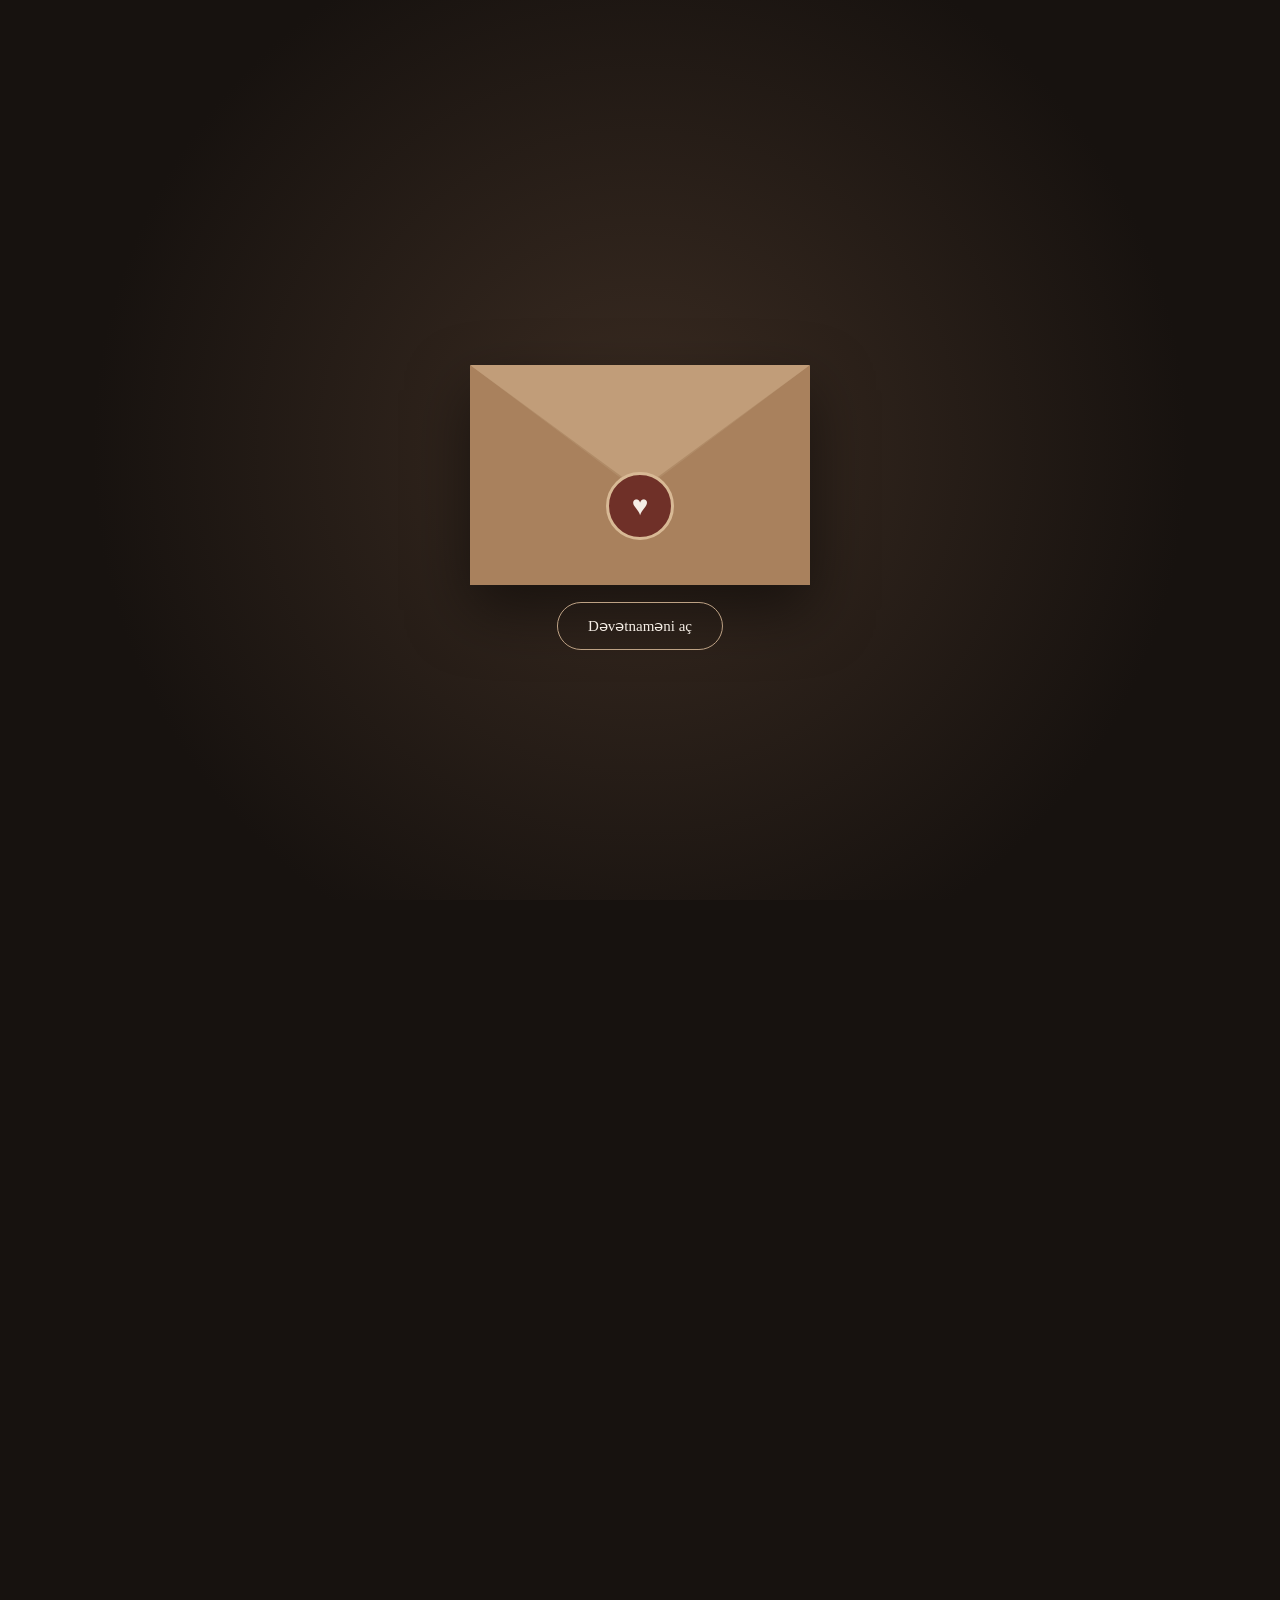
==== test2.html @ 9d21ffe1 "Add files via upload" ====
<!DOCTYPE html>
<html lang="az">
<head>
<meta charset="UTF-8">
<meta name="viewport" content="width=device-width, initial-scale=1.0">

<title>Həsən & Aygün | Dəvətnamə</title>

<style>

/* =========================
   RESET
========================= */

*{
    margin:0;
    padding:0;
    box-sizing:border-box;
}

html{
    scroll-behavior:smooth;
}

body{
    background:#17120f;
    color:#f5eee6;
    font-family:Georgia,"Times New Roman",serif;
}


/* =========================
   AÇILIŞ EKRANI
========================= */

.open-screen{
    position:fixed;
    inset:0;

    background:
    radial-gradient(
        circle at center,
        #3b2c22 0%,
        #17120f 70%
    );

    display:flex;
    justify-content:center;
    align-items:center;

    z-index:9999;

    transition:
        opacity 1.2s ease,
        visibility 1.2s ease;
}

.open-screen.hide{
    opacity:0;
    visibility:hidden;
    pointer-events:none;
}


/* =========================
   ZƏRF
========================= */

.envelope-area{
    width:340px;
    height:270px;

    position:relative;
}

.envelope{
    position:absolute;

    width:340px;
    height:220px;

    bottom:0;

    background:#b08b67;

    border-radius:4px;

    box-shadow:
    0 25px 60px rgba(0,0,0,.5);

    overflow:visible;
}


/* məktub */

.letter{
    position:absolute;

    width:290px;
    height:190px;

    left:25px;
    bottom:12px;

    background:#fffaf3;

    color:#392b22;

    text-align:center;

    padding:30px 15px;

    opacity:0;

    visibility:hidden;

    transform:translateY(10px);

    transition:
    transform 1.4s ease .7s,
    opacity .6s ease .7s,
    visibility 0s linear 1.4s;

    z-index:2;
}

.envelope.open .letter{

    opacity:1;

    visibility:visible;

    transform:translateY(-150px);

    transition:
    transform 1.4s ease .7s,
    opacity .6s ease .7s;
}

.letter small{
    letter-spacing:4px;
}

.letter h3{
    margin-top:18px;
    font-size:29px;
    font-weight:normal;
}


/* ön hissə */

.envelope-front{
    position:absolute;

    inset:0;

    background:#a9815d;

    clip-path:
    polygon(
        0 0,
        50% 58%,
        100% 0,
        100% 100%,
        0 100%
    );

    z-index:5;
}


/* üst qapaq */

.flap{
    position:absolute;

    top:0;
    left:0;

    width:0;
    height:0;

    border-left:170px solid transparent;
    border-right:170px solid transparent;
    border-top:125px solid #c19d79;

    transform-origin:top center;

    transition:
    transform 1.3s ease;

    z-index:8;

    backface-visibility:hidden;
}

.envelope.open .flap{
    transform:rotateX(180deg);
    z-index:3;
}


/* möhür */

.seal{
    position:absolute;

    width:68px;
    height:68px;

    left:50%;
    bottom:45px;

    transform:translateX(-50%);

    border-radius:50%;

    background:#6f3028;

    border:3px solid #d8b995;

    display:flex;
    justify-content:center;
    align-items:center;

    font-size:28px;

    z-index:10;

    transition:
    opacity .5s ease,
    transform .5s ease;
}

.envelope.open .seal{
    opacity:0;

    transform:
    translateX(-50%)
    scale(.5);
}


/* düymə */

.open-btn{
    position:absolute;

    bottom:-65px;

    left:50%;

    transform:translateX(-50%);

    padding:14px 30px;

    border:1px solid #bda184;

    background:transparent;

    color:#f5eee6;

    border-radius:30px;

    font-family:Georgia,serif;

    cursor:pointer;

    font-size:15px;

    transition:.3s;
}

.open-btn:hover{
    background:#b08b67;
}


/* =========================
   ƏSAS SƏHİFƏ
========================= */

.invitation{
    max-width:650px;

    margin:auto;

    background:#211914;

    overflow:hidden;

    opacity:0;

    transition:
    opacity 1.5s ease;
}

.invitation.show{
    opacity:1;
}


/* =========================
   HERO
========================= */

.hero{

    min-height:100vh;

    position:relative;

    display:flex;

    flex-direction:column;

    justify-content:center;

    align-items:center;

    text-align:center;

    padding:40px 25px;

    background:

    linear-gradient(
        rgba(25,17,12,.45),
        rgba(25,17,12,.88)
    ),

    url("https://images.unsplash.com/photo-1519741497674-611481863552?auto=format&fit=crop&w=1200&q=90")

    center/cover no-repeat;
}

.hero-label{

    font-size:13px;

    letter-spacing:6px;

    text-transform:uppercase;

    margin-bottom:30px;

    color:#d9bd9d;
}

.hero-names{

    font-size:65px;

    line-height:1.05;

    font-weight:normal;
}

.hero-and{

    font-size:30px;

    font-style:italic;

    margin:13px 0;

    color:#d7b58e;
}

.hero-date{

    margin-top:35px;

    font-size:18px;

    letter-spacing:5px;

    color:#e1c5a4;
}


/* =========================
   QIZILI XƏTT
========================= */

.gold-line{

    width:90px;

    height:1px;

    background:#b99873;

    margin:25px auto;
}


/* =========================
   BÖLMƏLƏR
========================= */

.section{

    padding:80px 30px;

    text-align:center;

    border-bottom:1px solid rgba(255,255,255,.08);
}

.section h2{

    font-size:32px;

    font-weight:normal;

    margin-bottom:25px;

    color:#e3c6a3;
}

.section p{

    font-size:17px;

    line-height:2;
}


/* =========================
   GERİ SAYIM
========================= */

.countdown{

    display:flex;

    justify-content:center;

    gap:10px;

    flex-wrap:wrap;

    margin-top:35px;
}

.count-box{

    width:78px;

    padding:18px 5px;

    border:1px solid #765d49;

    background:#2a201a;
}

.count-box strong{

    display:block;

    font-size:28px;

    color:#e2c29f;
}

.count-box span{

    font-size:10px;

    letter-spacing:1px;

    color:#bca38b;
}


/* =========================
   FOTO
========================= */

.photo{

    width:100%;

    height:420px;

    object-fit:cover;

    display:block;
}


/* =========================
   MƏKAN
========================= */

.location-icon{

    font-size:35px;

    margin-bottom:15px;
}

.map-btn{

    display:inline-block;

    margin-top:25px;

    padding:14px 30px;

    border:1px solid #b99873;

    color:#e8d2b8;

    text-decoration:none;

    border-radius:30px;

    transition:.3s;
}

.map-btn:hover{

    background:#b08b67;

    color:white;
}


/* =========================
   RSVP
========================= */

.rsvp-btn{

    display:inline-block;

    margin-top:25px;

    padding:15px 35px;

    background:#6f3028;

    color:white;

    text-decoration:none;

    border-radius:30px;

    font-size:16px;
}


/* =========================
   FOOTER
========================= */

.footer{

    padding:70px 20px;

    text-align:center;

    background:#17120f;
}

.footer-names{

    font-size:35px;

    color:#d9b994;

    margin-bottom:15px;
}

.footer small{

    letter-spacing:3px;

    color:#9e8b79;
}


/* =========================
   LƏÇƏKLƏR
========================= */

.petal{

    position:fixed;

    top:-30px;

    z-index:10000;

    pointer-events:none;

    animation:
    petalFall linear forwards;
}

@keyframes petalFall{

    0%{

        transform:
        translateY(-30px)
        rotate(0deg);

        opacity:1;
    }

    100%{

        transform:
        translateY(110vh)
        rotate(500deg);

        opacity:0;
    }
}


/* =========================
   MOBİL
========================= */

@media(max-width:500px){

    .envelope-area{
        transform:scale(.88);
    }

    .hero-names{
        font-size:50px;
    }

    .photo{
        height:330px;
    }

}

</style>
</head>


<body>


<!-- =================================================
     AÇILIŞ
================================================= -->

<div class="open-screen" id="openScreen">

    <div class="envelope-area">

        <div class="envelope" id="envelope">


            <!-- MƏKTUB -->

            <div class="letter">

                <small>
                    DƏVƏTNAMƏ
                </small>

                <h3>
                    Həsən & Aygün
                </h3>

            </div>


            <!-- ZƏRF -->

            <div class="envelope-front"></div>

            <div class="flap"></div>


            <!-- MÖHÜR -->

            <div class="seal">
                ♥
            </div>

        </div>


        <button
            class="open-btn"
            onclick="openInvitation()">

            Dəvətnaməni aç

        </button>

    </div>

</div>



<!-- =================================================
     ƏSAS DƏVƏTNAMƏ
================================================= -->

<div class="invitation" id="invitation">


    <!-- HERO -->

    <section class="hero">

        <div class="hero-label">
            Toy mərasimimizə dəvətlisiniz
        </div>


        <div class="hero-names">

            HƏSƏN

            <div class="hero-and">
                &
            </div>

            AYGÜN

        </div>


        <div class="gold-line"></div>


        <div class="hero-date">

            15 • OKTYABR • 2026

        </div>

    </section>



    <!-- FOTO -->

    <img
        class="photo"
        src="https://images.unsplash.com/photo-1511285560929-80b456fea0bc?auto=format&fit=crop&w=1200&q=90"
        alt="Toy">


    <!-- MESAJ -->

    <section class="section">

        <h2>
            Əziz qonağımız
        </h2>

        <p>

            Həyatımızın ən gözəl günlərindən
            birində sevincimizi sizinlə
            bölüşmək istəyirik.

            <br><br>

            Bu xoş günümüzdə sizi də
            aramızda görməkdən
            böyük məmnuniyyət duyarıq.

        </p>

    </section>



    <!-- TARİX -->

    <section class="section">

        <h2>
            Toya qalan vaxt
        </h2>

        <div class="countdown">


            <div class="count-box">

                <strong id="days">
                    0
                </strong>

                <span>
                    GÜN
                </span>

            </div>


            <div class="count-box">

                <strong id="hours">
                    0
                </strong>

                <span>
                    SAAT
                </span>

            </div>


            <div class="count-box">

                <strong id="minutes">
                    0
                </strong>

                <span>
                    DƏQİQƏ
                </span>

            </div>


            <div class="count-box">

                <strong id="seconds">
                    0
                </strong>

                <span>
                    SANİYƏ
                </span>

            </div>

        </div>

    </section>



    <!-- MƏKAN -->

    <section class="section">

        <div class="location-icon">
            ♡
        </div>

        <h2>
            Mərasim məkanı
        </h2>

        <p>

            <b>
                Gülüstan Şadlıq Sarayı
            </b>

            <br>

            Bakı şəhəri

            <br>

            Saat 19:00

        </p>


        <a
            class="map-btn"
            href="https://www.google.com/maps"
            target="_blank">

            Xəritədə göstər

        </a>

    </section>



    <!-- RSVP -->

    <section class="section">

        <h2>
            Sizi gözləyirik
        </h2>

        <p>

            İştirakınızı əvvəlcədən
            bildirməyiniz bizi sevindirər.

        </p>


        <a
            class="rsvp-btn"
            href="https://wa.me/994501234567"
            target="_blank">

            WhatsApp ilə təsdiqlə

        </a>

    </section>



    <!-- FOOTER -->

    <div class="footer">

        <div class="footer-names">

            Həsən & Aygün

        </div>

        <small>

            15 OKTYABR 2026

        </small>

    </div>


</div>



<script>

/* =================================================
   DƏVƏTNAMƏNİ AÇ
================================================= */

function openInvitation(){

    const envelope =
        document.getElementById("envelope");

    const screen =
        document.getElementById("openScreen");

    const invitation =
        document.getElementById("invitation");


    envelope.classList.add("open");


    setTimeout(function(){

        screen.classList.add("hide");

        invitation.classList.add("show");

        document.body.style.overflow="auto";

        createPetals();

    },2500);

}


/* =================================================
   GERİ SAYIM
================================================= */

const weddingDate =
    new Date(
        "October 15, 2026 19:00:00"
    ).getTime();


function updateCountdown(){

    const now =
        new Date().getTime();

    const distance =
        weddingDate-now;


    if(distance<=0){

        document.getElementById("days").innerHTML="0";

        document.getElementById("hours").innerHTML="0";

        document.getElementById("minutes").innerHTML="0";

        document.getElementById("seconds").innerHTML="0";

        return;
    }


    const days =
        Math.floor(
            distance /
            (1000*60*60*24)
        );


    const hours =
        Math.floor(
            (distance %
            (1000*60*60*24)) /
            (1000*60*60)
        );


    const minutes =
        Math.floor(
            (distance %
            (1000*60*60)) /
            (1000*60)
        );


    const seconds =
        Math.floor(
            (distance %
            (1000*60)) /
            1000
        );


    document.getElementById("days")
        .innerHTML=days;

    document.getElementById("hours")
        .innerHTML=hours;

    document.getElementById("minutes")
        .innerHTML=minutes;

    document.getElementById("seconds")
        .innerHTML=seconds;

}

updateCountdown();

setInterval(
    updateCountdown,
    1000
);


/* =================================================
   LƏÇƏK ANİMASİYASI
================================================= */

function createPetals(){

    const symbols=[
        "🌸",
        "🌹",
        "✨",
        "🤍"
    ];


    for(let i=0;i<35;i++){

        setTimeout(function(){

            const petal =
                document.createElement("div");


            petal.className="petal";


            petal.innerHTML =
                symbols[
                    Math.floor(
                        Math.random()*
                        symbols.length
                    )
                ];


            petal.style.left =
                Math.random()*100+"vw";


            petal.style.fontSize =
                (12+
                Math.random()*14)+"px";


            petal.style.animationDuration =
                (4+
                Math.random()*5)+"s";


            document.body.appendChild(
                petal
            );


            setTimeout(function(){

                petal.remove();

            },10000);


        },i*100);

    }

}

</script>

</body>
</html>
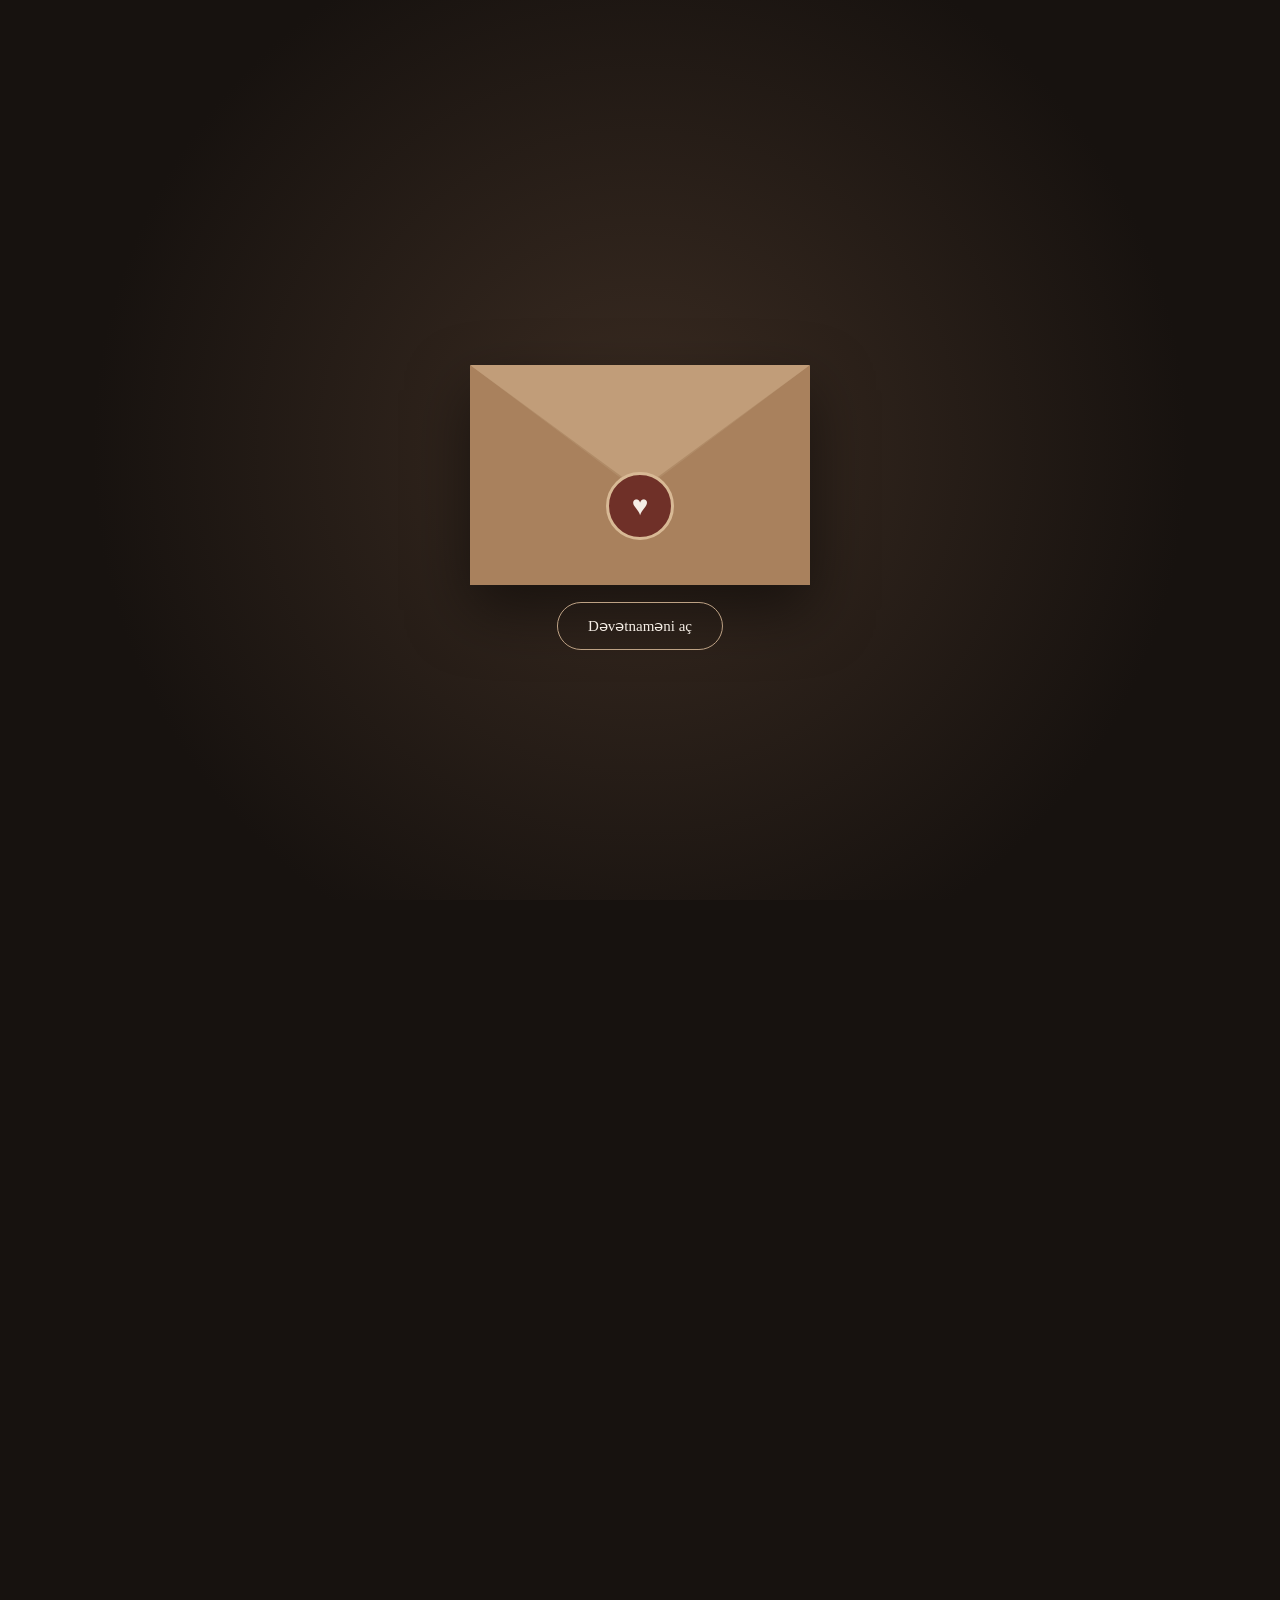
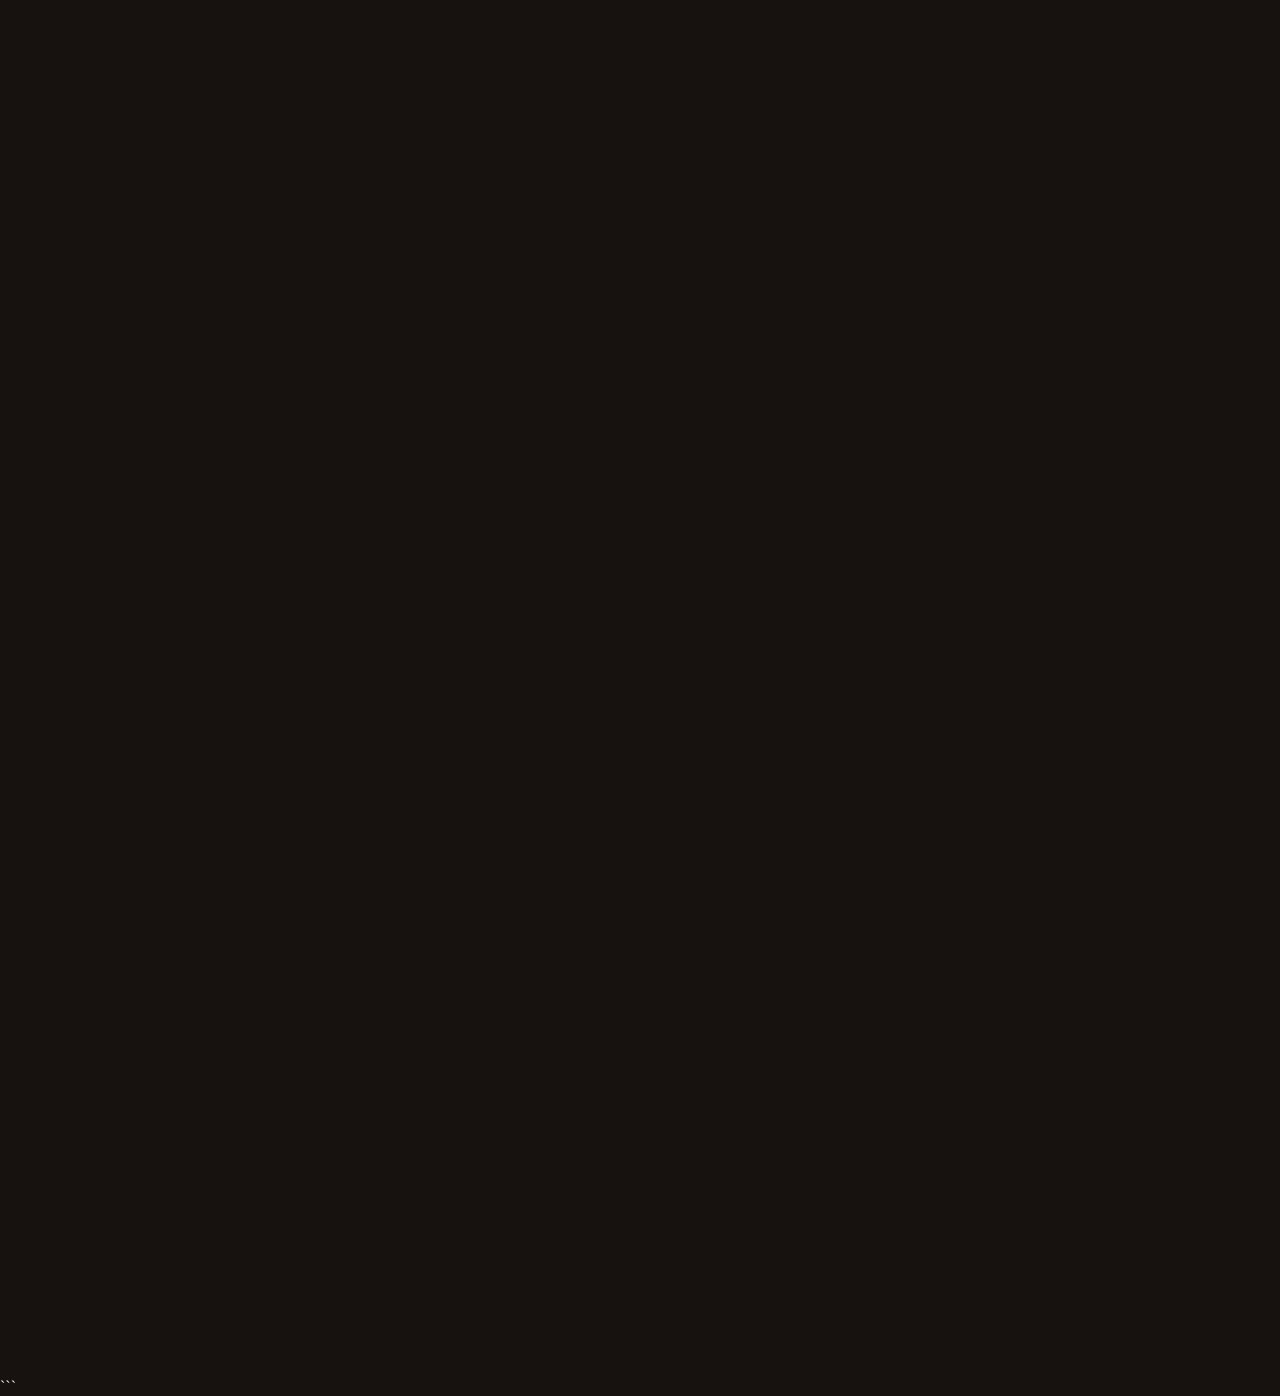
==== commit a44b897e: "1" ====
--- a/test2.html
+++ b/test2.html
@@ -1,10 +1,12 @@
+```html
 <!DOCTYPE html>
 <html lang="az">
 <head>
+
 <meta charset="UTF-8">
 <meta name="viewport" content="width=device-width, initial-scale=1.0">
 
-<title>Həsən & Aygün | Dəvətnamə</title>
+<title>Həsən & Türkan | Dəvətnamə</title>
 
 <style>
 
@@ -51,8 +53,8 @@
     z-index:9999;
 
     transition:
-        opacity 1.2s ease,
-        visibility 1.2s ease;
+    opacity 1.2s ease,
+    visibility 1.2s ease;
 }
 
 .open-screen.hide{
@@ -69,7 +71,6 @@
 .envelope-area{
     width:340px;
     height:270px;
-
     position:relative;
 }
 
@@ -92,7 +93,9 @@
 }
 
 
-/* məktub */
+/* =========================
+   MƏKTUB
+========================= */
 
 .letter{
     position:absolute;
@@ -112,7 +115,6 @@
     padding:30px 15px;
 
     opacity:0;
-
     visibility:hidden;
 
     transform:translateY(10px);
@@ -144,12 +146,16 @@
 
 .letter h3{
     margin-top:18px;
+
     font-size:29px;
+
     font-weight:normal;
 }
 
 
-/* ön hissə */
+/* =========================
+   ZƏRFİN ÖN HİSSƏSİ
+========================= */
 
 .envelope-front{
     position:absolute;
@@ -171,7 +177,9 @@
 }
 
 
-/* üst qapaq */
+/* =========================
+   ÜST QAPAQ
+========================= */
 
 .flap{
     position:absolute;
@@ -202,7 +210,9 @@
 }
 
 
-/* möhür */
+/* =========================
+   MÖHÜR
+========================= */
 
 .seal{
     position:absolute;
@@ -235,6 +245,7 @@
 }
 
 .envelope.open .seal{
+
     opacity:0;
 
     transform:
@@ -243,7 +254,9 @@
 }
 
 
-/* düymə */
+/* =========================
+   AÇ DÜYMƏSİ
+========================= */
 
 .open-btn{
     position:absolute;
@@ -274,7 +287,12 @@
 }
 
 .open-btn:hover{
+
     background:#b08b67;
+
+    transform:
+    translateX(-50%)
+    scale(1.05);
 }
 
 
@@ -283,6 +301,7 @@
 ========================= */
 
 .invitation{
+
     max-width:650px;
 
     margin:auto;
@@ -382,7 +401,7 @@
 
 
 /* =========================
-   QIZILI XƏTT
+   XƏTT
 ========================= */
 
 .gold-line{
@@ -407,7 +426,8 @@
 
     text-align:center;
 
-    border-bottom:1px solid rgba(255,255,255,.08);
+    border-bottom:
+    1px solid rgba(255,255,255,.08);
 }
 
 .section h2{
@@ -430,6 +450,22 @@
 
 
 /* =========================
+   FOTO
+========================= */
+
+.photo{
+
+    width:100%;
+
+    height:420px;
+
+    object-fit:cover;
+
+    display:block;
+}
+
+
+/* =========================
    GERİ SAYIM
 ========================= */
 
@@ -477,22 +513,6 @@
 
 
 /* =========================
-   FOTO
-========================= */
-
-.photo{
-
-    width:100%;
-
-    height:420px;
-
-    object-fit:cover;
-
-    display:block;
-}
-
-
-/* =========================
    MƏKAN
 ========================= */
 
@@ -531,7 +551,7 @@
 
 
 /* =========================
-   RSVP
+   WHATSAPP
 ========================= */
 
 .rsvp-btn{
@@ -551,6 +571,15 @@
     border-radius:30px;
 
     font-size:16px;
+
+    transition:.3s;
+}
+
+.rsvp-btn:hover{
+
+    transform:scale(1.05);
+
+    background:#863c32;
 }
 
 
@@ -652,7 +681,7 @@
 
 
 <!-- =================================================
-     AÇILIŞ
+     AÇILIŞ EKRANI
 ================================================= -->
 
 <div class="open-screen" id="openScreen">
@@ -671,15 +700,18 @@
                 </small>
 
                 <h3>
-                    Həsən & Aygün
+                    Həsən & Türkan
                 </h3>
 
             </div>
 
 
-            <!-- ZƏRF -->
+            <!-- ZƏRFİN ÖN HİSSƏSİ -->
 
             <div class="envelope-front"></div>
+
+
+            <!-- ÜST QAPAQ -->
 
             <div class="flap"></div>
 
@@ -693,6 +725,8 @@
         </div>
 
 
+        <!-- AÇ DÜYMƏSİ -->
+
         <button
             class="open-btn"
             onclick="openInvitation()">
@@ -719,7 +753,9 @@
     <section class="hero">
 
         <div class="hero-label">
+
             Toy mərasimimizə dəvətlisiniz
+
         </div>
 
 
@@ -731,7 +767,7 @@
                 &
             </div>
 
-            AYGÜN
+            TÜRKAN
 
         </div>
 
@@ -754,7 +790,7 @@
     <img
         class="photo"
         src="https://images.unsplash.com/photo-1511285560929-80b456fea0bc?auto=format&fit=crop&w=1200&q=90"
-        alt="Toy">
+        alt="Həsən və Türkan">
 
 
     <!-- MESAJ -->
@@ -791,6 +827,7 @@
             Toya qalan vaxt
         </h2>
 
+
         <div class="countdown">
 
 
@@ -859,9 +896,11 @@
             ♡
         </div>
 
+
         <h2>
             Mərasim məkanı
         </h2>
+
 
         <p>
 
@@ -901,6 +940,7 @@
             Sizi gözləyirik
         </h2>
 
+
         <p>
 
             İştirakınızı əvvəlcədən
@@ -908,6 +948,8 @@
 
         </p>
 
+
+        <!-- BURADA WHATSAPP NÖMRƏSİNİ DƏYİŞİN -->
 
         <a
             class="rsvp-btn"
@@ -928,10 +970,11 @@
 
         <div class="footer-names">
 
-            Həsən & Aygün
+            Həsən & Türkan
 
         </div>
 
+
         <small>
 
             15 OKTYABR 2026
@@ -946,6 +989,7 @@
 
 
 <script>
+
 
 /* =================================================
    DƏVƏTNAMƏNİ AÇ
@@ -981,9 +1025,14 @@
 }
 
 
+
 /* =================================================
    GERİ SAYIM
 ================================================= */
+
+/*
+   TOY TARİXİNİ BURADAN DƏYİŞƏ BİLƏRSİNİZ.
+*/
 
 const weddingDate =
     new Date(
@@ -996,19 +1045,24 @@
     const now =
         new Date().getTime();
 
+
     const distance =
-        weddingDate-now;
+        weddingDate - now;
 
 
     if(distance<=0){
 
-        document.getElementById("days").innerHTML="0";
-
-        document.getElementById("hours").innerHTML="0";
-
-        document.getElementById("minutes").innerHTML="0";
-
-        document.getElementById("seconds").innerHTML="0";
+        document.getElementById("days")
+        .innerHTML="0";
+
+        document.getElementById("hours")
+        .innerHTML="0";
+
+        document.getElementById("minutes")
+        .innerHTML="0";
+
+        document.getElementById("seconds")
+        .innerHTML="0";
 
         return;
     }
@@ -1046,18 +1100,22 @@
 
 
     document.getElementById("days")
-        .innerHTML=days;
+    .innerHTML=days;
+
 
     document.getElementById("hours")
-        .innerHTML=hours;
+    .innerHTML=hours;
+
 
     document.getElementById("minutes")
-        .innerHTML=minutes;
+    .innerHTML=minutes;
+
 
     document.getElementById("seconds")
-        .innerHTML=seconds;
-
-}
+    .innerHTML=seconds;
+
+}
+
 
 updateCountdown();
 
@@ -1065,6 +1123,7 @@
     updateCountdown,
     1000
 );
+
 
 
 /* =================================================
@@ -1136,4 +1195,5 @@
 </script>
 
 </body>
-</html>+</html>
+```
